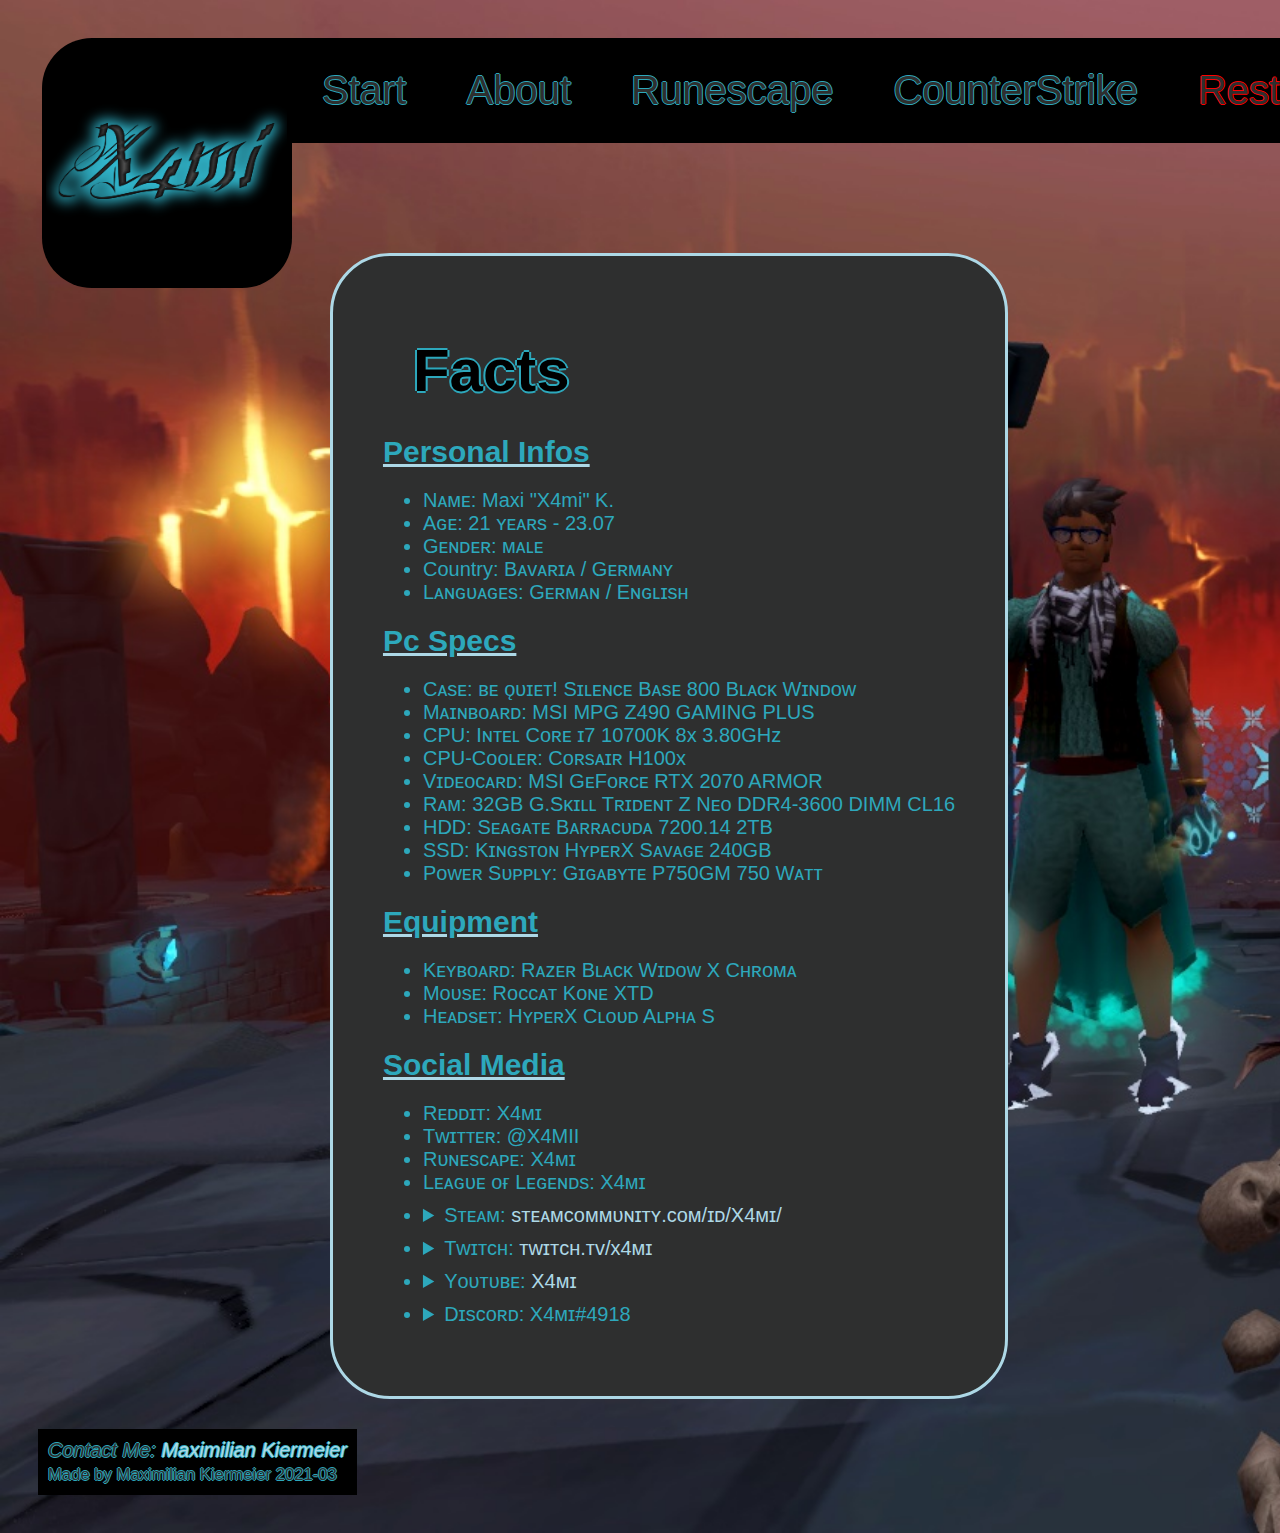
==== Homepage/about.html @ d61db006 "Ordnerstruktur angepasst" ====
<!DOCTYPE html>
<html lang="de">
<head>
    <meta charset="UTF-8">
    <meta name="Author" content="Maximilian Kiermeier">
    <title>Website</title>
    <base href="index.html">
    <link rel="stylesheet" href="style.css">
    <style type="text/css">
        html {
        background-color: black;
        background-image: url('src/aboutbackground.jpg');
        background-size: cover;
        background-repeat: no-repeat;
        }

        section {
            margin-left: 15%;
            padding: 50px;
            width: fit-content;
        }

    </style>
</head>
<body>
    <header>
    <a href="index.html"><img src="src/logo.png" alt="Logo X4mi" width="250" height="250" class="logo"></a>
    <aside>
        <nav class="vertical nav">
            <menu class="menubar">
                <li class="menubarli"><a href="index.html">Start</a></li>
                <li class="menubarli"><a href="about.html">About</a></li>
                <li class="menubarli"> <a href="runescape.html">Runescape</a></li>
                <li class="menubarli"><a href="csgo.html">CounterStrike</a></li>
                <li class="menubarli" id="restliche"><a href="restlicheElemente.html">RestlicheElemente</a></li>
            </menu>
        </nav>
    </aside>
    </header>
    <main>
    <article>
        <section>
         <h1 class="mainheading">Facts</h1>
         <div class>
            <h5>Personal Infos</h5>
            <ul>
                <li>Nᴀᴍᴇ: Maxi "X4mi" K.</li>
                <li>Aɢᴇ: 21 ʏᴇᴀʀs - 23.07</li>
                <li>Gᴇɴᴅᴇʀ: ᴍᴀʟᴇ</li>
                <li>Country: Bᴀᴠᴀʀɪᴀ / Gᴇʀᴍᴀɴʏ</li>
                <li>Lᴀɴɢᴜᴀɢᴇs: Gᴇʀᴍᴀɴ / Eɴɢʟɪsʜ</li>
            </ul>
            <h5 class="specs">Pc Specs</h5>
            <ul>
                <li>Cᴀsᴇ: ʙᴇ ǫᴜɪᴇᴛ! Sɪʟᴇɴᴄᴇ Bᴀsᴇ 800 Bʟᴀᴄᴋ Wɪɴᴅᴏᴡ</li>
                <li>Mᴀɪɴʙᴏᴀʀᴅ: MSI MPG Z490 GAMING PLUS</li>
                <li>CPU: Iɴᴛᴇʟ Cᴏʀᴇ ɪ7 10700K 8x 3.80GHᴢ</li>
                <li>CPU-Cᴏᴏʟᴇʀ: Cᴏʀsᴀɪʀ H100x</li>
                <li>Vɪᴅᴇᴏᴄᴀʀᴅ: MSI GᴇFᴏʀᴄᴇ RTX 2070 ARMOR</li>
                <li>Rᴀᴍ: 32GB G.Sᴋɪʟʟ Tʀɪᴅᴇɴᴛ Z Nᴇᴏ DDR4-3600 DIMM CL16</li>
                <li>HDD: Sᴇᴀɢᴀᴛᴇ Bᴀʀʀᴀᴄᴜᴅᴀ 7200.14 2TB</li>
                <li>SSD: Kɪɴɢsᴛᴏɴ HʏᴘᴇʀX Sᴀᴠᴀɢᴇ 240GB</li>
                <li>Pᴏᴡᴇʀ Sᴜᴘᴘʟʏ: Gɪɢᴀʙʏᴛᴇ P750GM 750 Wᴀᴛᴛ</li>
            </ul>
            <h5>Equipment</h5>
            <ul>
                <li>Kᴇʏʙᴏᴀʀᴅ: Rᴀᴢᴇʀ Bʟᴀᴄᴋ Wɪᴅᴏᴡ X Cʜʀᴏᴍᴀ</li>
                <li>Mᴏᴜsᴇ: Rᴏᴄᴄᴀᴛ Kᴏɴᴇ XTD</li>
                <li>Hᴇᴀᴅsᴇᴛ: HʏᴘᴇʀX Cʟᴏᴜᴅ Aʟᴘʜᴀ S</li>
            </ul>
            <h5>Social Media</h5>
            <ul>
                <li>Rᴇᴅᴅɪᴛ: X4ᴍɪ</li>
                <li>Tᴡɪᴛᴛᴇʀ: @X4MII</li>
                <li>Rᴜɴᴇsᴄᴀᴘᴇ: X4ᴍɪ</li>
                <li>Lᴇᴀɢᴜᴇ ᴏғ Lᴇɢᴇɴᴅs: X4ᴍɪ</li>
                <li>
                    <details>
                        <summary>Sᴛᴇᴀᴍ: <a href="https://www.steamcommunity.com/id/x4mi" target="_blank">sᴛᴇᴀᴍᴄᴏᴍᴍᴜɴɪᴛʏ.ᴄᴏᴍ/ɪᴅ/X4ᴍɪ/</a></summary>
                        <iframe src="https://www.steamcommunity.com/id/x4mi" height="1000" width="1280"></iframe>
                    </details>
                </li>
                <li>
                    <details>
                        <summary>Tᴡɪᴛᴄʜ: <a href="https://www.twitch.tv/x4mi" target="_blank">ᴛᴡɪᴛᴄʜ.ᴛᴠ/x4ᴍɪ</a></summary>
                        <h3>Little clip from one of my streams</h3>
                        <video width="1280" height="720" controls>
                            <source src="src/about/twitchclip.mp4" type="video/mp4">     
                            <track default kind="captions" srclang="de"src="src/about/track.vtt"/> 
                            Konnte nicht abgespielt werden
                        </video>
                     </details>
                </li>
                <li>
                    <details>
                        <summary>Yᴏᴜᴛᴜʙᴇ: <a href="https://www.youtube.com/channel/UC1VKdxwh_9S9wl4Zhwz9ujQ" target="_blank">X4ᴍɪ</a></summary>
                        <h3>Just a little clip from my Youtube</h3>
                        <iframe width="1280" height="720" src="https://www.youtube.com/embed/h4N8uLtnk4E" allowfullscreen></iframe>          
                    </details>
                </li>
                <li>
                    <details>
                        <summary>Dɪsᴄᴏʀᴅ: X4ᴍɪ#4918 </summary>
                        <h3>My Discord Server</h3>
                        <iframe src="https://discord.com/widget?id=421341986226831360&theme=dark" width="350" height="500"></iframe>                    
                    </details>
                </li> 
            </ul>
        </div>
        </section>
    </article>
    </main>
    <footer>
        <address>
        Contact Me:
        <a href="mailto:maximilian.kiermeier@hof-university.de">Maximilian Kiermeier</a>
        </address>
        <small>Made by Maximilian Kiermeier <time>2021-03</time></small> 
    </footer>
</body>
</html>
---- Homepage/style.css ----
#restliche a{
    text-shadow: -1px 0 red, 0 1px red, 1px 0 red, 0 -1px red;
}

#restliche a:hover {
    color: red;
} 

.menubarli{
    list-style-type: none;
    margin: 30px;
    display: inline;
}

.mainheading{
    font-size: 60px;
    color: black;
    text-shadow: -2px 0 rgba(45,168,188,255), 0 2px rgba(45,168,188,255), 2px 0 rgba(45,168,188,255), 0 -2px rgba(45,168,188,255);
    margin: 30px;
}

.mainheading h1 {
    margin: 0;
    font-size: 80px;
}

.mainheading h3 {
    margin: 0;
}

.logo {
    border-bottom-right-radius: 50px ;
    border-bottom-left-radius: 50px;
    border-top-left-radius: 50px;
}

.logo:hover {
    opacity: 100%;
    cursor: pointer;
}

h4{
    font-size: 50px;
    margin: 0px;
}

h5{
    margin-top: 0px;
    margin-bottom: 0px;
    font-size: 30px;
    text-decoration: 3px underline;
    text-decoration-color: lightblue ;
}

h6 {
    font-size: 30px;
    margin-top: 20px;
    margin-bottom: 20px;
}

.righth {
    text-align: right;
}

.inlineDisplay {
    overflow: hidden;
}

.inlineDisplay div div {
    margin: 2%;
    width: 46%;
    float: left;
}

.inlineDisplay div div div {
    float: none;
}

.menubarli a {
    font-size: 40px;
    color: rgba(46,47,47,255);
    text-shadow: -1px 0 rgba(45,168,188,255), 0 1px rgba(45,168,188,255), 1px 0 rgba(45,168,188,255), 0 -1px rgba(45,168,188,255);
    text-decoration: none;
}

.menubarli a:hover {
    color: rgba(45,168,188,255);
    text-decoration: none;
} 
     
a:hover {
    color: rgba(45,168,188,255);
    text-decoration: underline;
    text-decoration-color: rgba(45,168,188,255) ;
}   
a:active, .menubarli a:active {
    color:aqua;
}

a{
    color: lightblue;
    text-decoration: none;
}

details{
    width: fit-content;
    font-size: 20px;
    margin-top: 10px;
    margin-bottom: 10px;
    }
details summary:hover{
    cursor: pointer;
    color: aqua;
}

menu {
    background: black;
    padding-inline-start: 0;
    display:flex; 
    flex-direction:row;
    margin: 0px;
    border-top-right-radius: 50px ;
    border-bottom-right-radius: 50px;
}

header {
    position: sticky;
    top: -1px;
    margin-left: 4px;
    z-index: 10;
    width: fit-content;
}

aside {
    display: inline-block;
    position: absolute;
}

main {
    width: 75%;
    margin-left: 13%;
    margin-top: -40px;
}

section, dialog {
    background:  rgba(46,47,47,255);
    border: 3px solid lightblue;
    border-radius: 60px;
    padding: 30px;
    margin-bottom: 30px;
}
article {
    background: rgba(46,47,47,255);
    background-color: transparent;
}
footer {
    background: black;
    color: rgba(46,47,47,255);
    text-shadow: -1px 0 rgba(45,168,188,255), 0 1px rgba(45,168,188,255), 1px 0 rgba(45,168,188,255), 0 -1px rgba(45,168,188,255);
    font-size: 20px;
    width: fit-content;
    margin-top: 30px;
    padding: 10px;

}
html, dialog{
    font-family: sans-serif;
    font-size: 20px;
    padding: 30px;
    color: rgba(45,168,188,255);
}

dialog {
    position: absolute;
    bottom: -1020px;
    margin-left: 20%;
    width: fit-content;
    height: fit-content;
    z-index: 10;
    border-radius: 0px;
    background-color: black;
    border-color: rgba(45,168,188,255);
}

#feedback legend {
   margin-bottom: 5px;
}

#feedback table{
    width: 100%;
}

#feedback th {
    text-align: right;
    margin-bottom: 15px;
}

#feedback td {
    margin-bottom: 15px;
} 

#textlabel {
    margin-top: 20px;
    margin-bottom: 10px;
    width: 100%;
    display: block;
}

progress {
    width: 100%;
}

textarea {
    width: 100%;
    resize: none;
    height: 110px;
}

button, input, textarea, select {
    background-color: lightblue;
}

button {
    margin-top: 5px;
    border-radius: 5px;
    border-color: lightblue;
    background-color: black;
    color: rgba(45,168,188,255);
    font-size: 20px;
}

button:hover{
    background-color: lightblue;
    color: black;
}
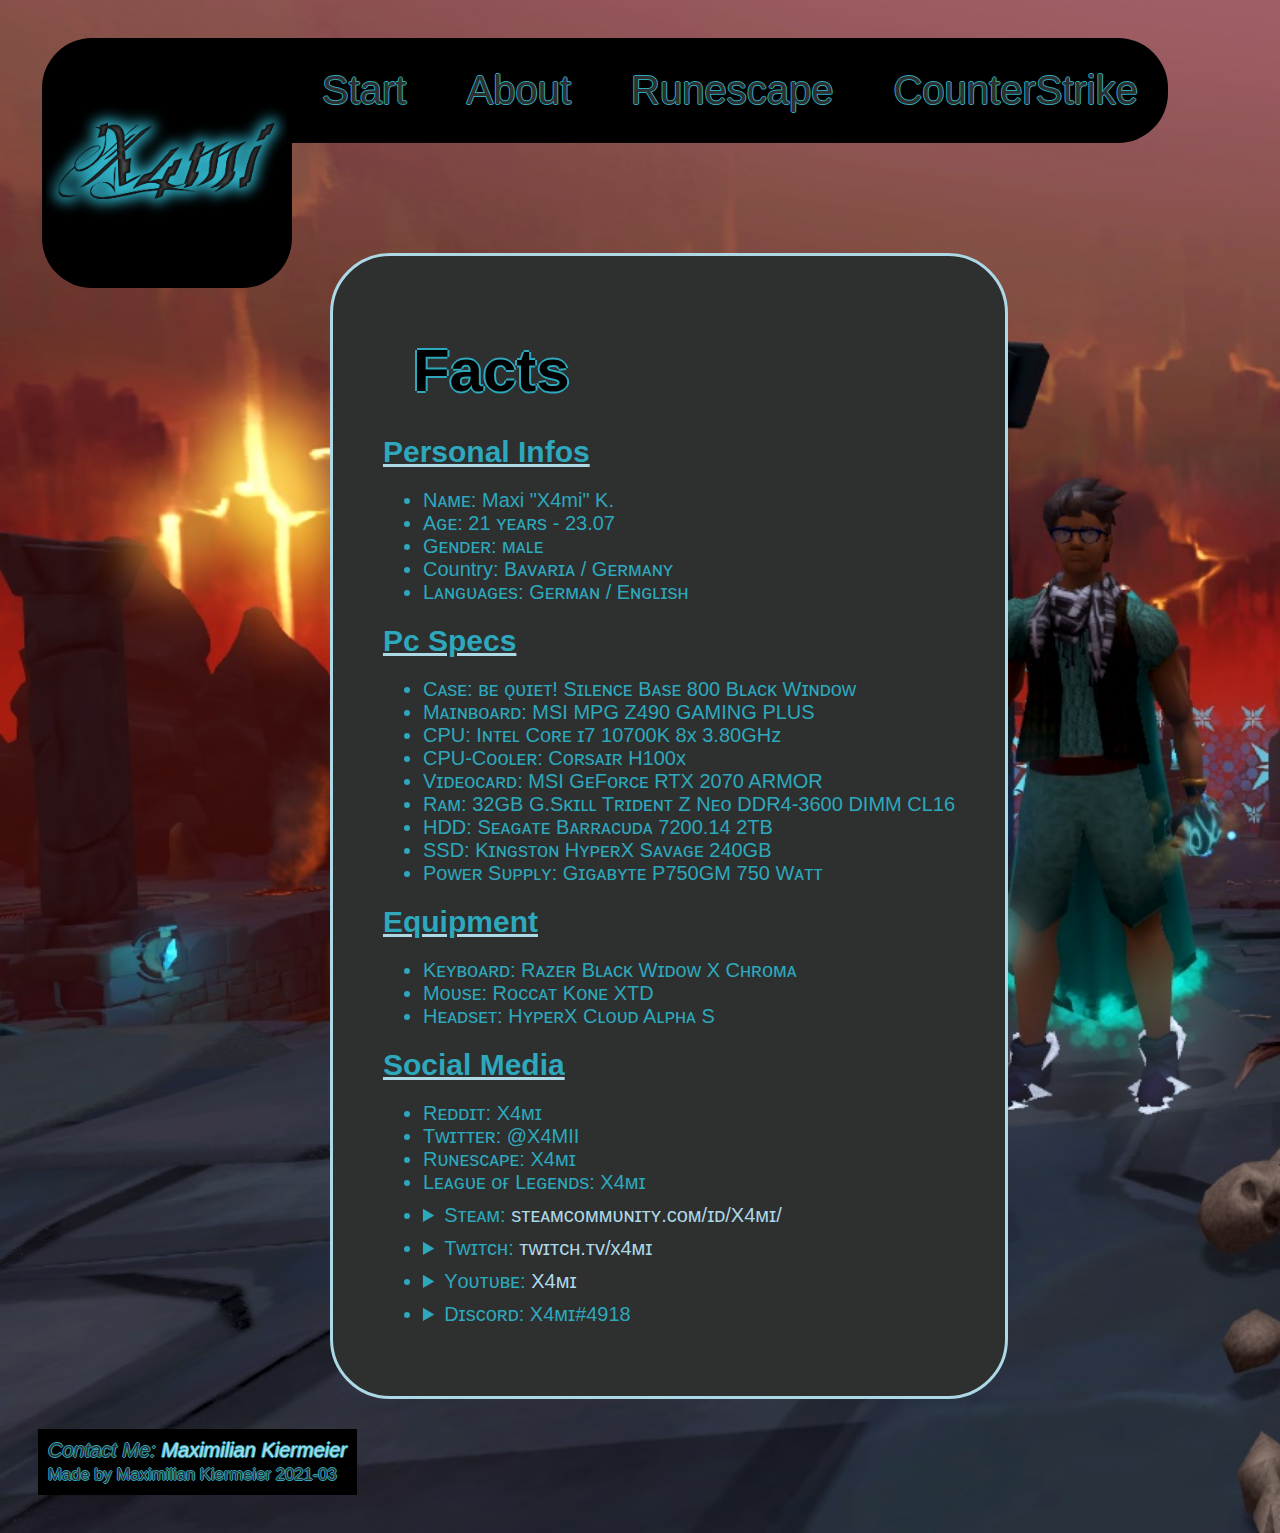
==== commit 2828749f: "Restliche Elemente entfernt" ====
--- a/Homepage/about.html
+++ b/Homepage/about.html
@@ -1,121 +1,129 @@
 <!DOCTYPE html>
 <html lang="de">
+
 <head>
     <meta charset="UTF-8">
     <meta name="Author" content="Maximilian Kiermeier">
-    <title>Website</title>
+    <title>X4mi About</title>
     <base href="index.html">
     <link rel="stylesheet" href="style.css">
+    <link rel="icon" type="image/gif" href="src/logoklein.ico">
     <style type="text/css">
         html {
-        background-color: black;
-        background-image: url('src/aboutbackground.jpg');
-        background-size: cover;
-        background-repeat: no-repeat;
+            background-color: black;
+            background-image: url('src/aboutbackground.jpg');
+            background-size: cover;
+            background-repeat: no-repeat;
         }
 
         section {
             margin-left: 15%;
             padding: 50px;
-            width: fit-content;
+            width: max-content;
         }
-
     </style>
 </head>
+
 <body>
     <header>
-    <a href="index.html"><img src="src/logo.png" alt="Logo X4mi" width="250" height="250" class="logo"></a>
-    <aside>
-        <nav class="vertical nav">
-            <menu class="menubar">
-                <li class="menubarli"><a href="index.html">Start</a></li>
-                <li class="menubarli"><a href="about.html">About</a></li>
-                <li class="menubarli"> <a href="runescape.html">Runescape</a></li>
-                <li class="menubarli"><a href="csgo.html">CounterStrike</a></li>
-                <li class="menubarli" id="restliche"><a href="restlicheElemente.html">RestlicheElemente</a></li>
-            </menu>
-        </nav>
-    </aside>
+        <a href="index.html"><img src="src/logo.png" alt="Logo X4mi" width="250" height="250" class="logo"></a>
+        <aside>
+            <nav class="vertical nav">
+                <menu class="menubar">
+                    <li class="menubarli"><a href="index.html">Start</a></li>
+                    <li class="menubarli"><a href="about.html">About</a></li>
+                    <li class="menubarli"> <a href="runescape.php">Runescape</a></li>
+                    <li class="menubarli"><a href="csgo.html">CounterStrike</a></li>
+                </menu>
+            </nav>
+        </aside>
     </header>
     <main>
-    <article>
-        <section>
-         <h1 class="mainheading">Facts</h1>
-         <div class>
-            <h5>Personal Infos</h5>
-            <ul>
-                <li>Nᴀᴍᴇ: Maxi "X4mi" K.</li>
-                <li>Aɢᴇ: 21 ʏᴇᴀʀs - 23.07</li>
-                <li>Gᴇɴᴅᴇʀ: ᴍᴀʟᴇ</li>
-                <li>Country: Bᴀᴠᴀʀɪᴀ / Gᴇʀᴍᴀɴʏ</li>
-                <li>Lᴀɴɢᴜᴀɢᴇs: Gᴇʀᴍᴀɴ / Eɴɢʟɪsʜ</li>
-            </ul>
-            <h5 class="specs">Pc Specs</h5>
-            <ul>
-                <li>Cᴀsᴇ: ʙᴇ ǫᴜɪᴇᴛ! Sɪʟᴇɴᴄᴇ Bᴀsᴇ 800 Bʟᴀᴄᴋ Wɪɴᴅᴏᴡ</li>
-                <li>Mᴀɪɴʙᴏᴀʀᴅ: MSI MPG Z490 GAMING PLUS</li>
-                <li>CPU: Iɴᴛᴇʟ Cᴏʀᴇ ɪ7 10700K 8x 3.80GHᴢ</li>
-                <li>CPU-Cᴏᴏʟᴇʀ: Cᴏʀsᴀɪʀ H100x</li>
-                <li>Vɪᴅᴇᴏᴄᴀʀᴅ: MSI GᴇFᴏʀᴄᴇ RTX 2070 ARMOR</li>
-                <li>Rᴀᴍ: 32GB G.Sᴋɪʟʟ Tʀɪᴅᴇɴᴛ Z Nᴇᴏ DDR4-3600 DIMM CL16</li>
-                <li>HDD: Sᴇᴀɢᴀᴛᴇ Bᴀʀʀᴀᴄᴜᴅᴀ 7200.14 2TB</li>
-                <li>SSD: Kɪɴɢsᴛᴏɴ HʏᴘᴇʀX Sᴀᴠᴀɢᴇ 240GB</li>
-                <li>Pᴏᴡᴇʀ Sᴜᴘᴘʟʏ: Gɪɢᴀʙʏᴛᴇ P750GM 750 Wᴀᴛᴛ</li>
-            </ul>
-            <h5>Equipment</h5>
-            <ul>
-                <li>Kᴇʏʙᴏᴀʀᴅ: Rᴀᴢᴇʀ Bʟᴀᴄᴋ Wɪᴅᴏᴡ X Cʜʀᴏᴍᴀ</li>
-                <li>Mᴏᴜsᴇ: Rᴏᴄᴄᴀᴛ Kᴏɴᴇ XTD</li>
-                <li>Hᴇᴀᴅsᴇᴛ: HʏᴘᴇʀX Cʟᴏᴜᴅ Aʟᴘʜᴀ S</li>
-            </ul>
-            <h5>Social Media</h5>
-            <ul>
-                <li>Rᴇᴅᴅɪᴛ: X4ᴍɪ</li>
-                <li>Tᴡɪᴛᴛᴇʀ: @X4MII</li>
-                <li>Rᴜɴᴇsᴄᴀᴘᴇ: X4ᴍɪ</li>
-                <li>Lᴇᴀɢᴜᴇ ᴏғ Lᴇɢᴇɴᴅs: X4ᴍɪ</li>
-                <li>
-                    <details>
-                        <summary>Sᴛᴇᴀᴍ: <a href="https://www.steamcommunity.com/id/x4mi" target="_blank">sᴛᴇᴀᴍᴄᴏᴍᴍᴜɴɪᴛʏ.ᴄᴏᴍ/ɪᴅ/X4ᴍɪ/</a></summary>
-                        <iframe src="https://www.steamcommunity.com/id/x4mi" height="1000" width="1280"></iframe>
-                    </details>
-                </li>
-                <li>
-                    <details>
-                        <summary>Tᴡɪᴛᴄʜ: <a href="https://www.twitch.tv/x4mi" target="_blank">ᴛᴡɪᴛᴄʜ.ᴛᴠ/x4ᴍɪ</a></summary>
-                        <h3>Little clip from one of my streams</h3>
-                        <video width="1280" height="720" controls>
-                            <source src="src/about/twitchclip.mp4" type="video/mp4">     
-                            <track default kind="captions" srclang="de"src="src/about/track.vtt"/> 
-                            Konnte nicht abgespielt werden
-                        </video>
-                     </details>
-                </li>
-                <li>
-                    <details>
-                        <summary>Yᴏᴜᴛᴜʙᴇ: <a href="https://www.youtube.com/channel/UC1VKdxwh_9S9wl4Zhwz9ujQ" target="_blank">X4ᴍɪ</a></summary>
-                        <h3>Just a little clip from my Youtube</h3>
-                        <iframe width="1280" height="720" src="https://www.youtube.com/embed/h4N8uLtnk4E" allowfullscreen></iframe>          
-                    </details>
-                </li>
-                <li>
-                    <details>
-                        <summary>Dɪsᴄᴏʀᴅ: X4ᴍɪ#4918 </summary>
-                        <h3>My Discord Server</h3>
-                        <iframe src="https://discord.com/widget?id=421341986226831360&theme=dark" width="350" height="500"></iframe>                    
-                    </details>
-                </li> 
-            </ul>
-        </div>
-        </section>
-    </article>
+        <article>
+            <section>
+                <h1 class="mainheading"><slot>Facts</slot></h1>
+                <div class>
+                    <h5>Personal Infos</h5>
+                    <ul>
+                        <li>Nᴀᴍᴇ: Maxi "X4mi" K.</li>
+                        <li>Aɢᴇ: 21 ʏᴇᴀʀs - 23.07</li>
+                        <li>Gᴇɴᴅᴇʀ: ᴍᴀʟᴇ</li>
+                        <li>Country: Bᴀᴠᴀʀɪᴀ / Gᴇʀᴍᴀɴʏ</li>
+                        <li>Lᴀɴɢᴜᴀɢᴇs: Gᴇʀᴍᴀɴ / Eɴɢʟɪsʜ</li>
+                    </ul>
+                    <h5 class="specs">Pc Specs</h5>
+                    <ul>
+                        <li>Cᴀsᴇ: ʙᴇ ǫᴜɪᴇᴛ! Sɪʟᴇɴᴄᴇ Bᴀsᴇ 800 Bʟᴀᴄᴋ Wɪɴᴅᴏᴡ</li>
+                        <li>Mᴀɪɴʙᴏᴀʀᴅ: MSI MPG Z490 GAMING PLUS</li>
+                        <li>CPU: Iɴᴛᴇʟ Cᴏʀᴇ ɪ7 10700K 8x 3.80GHᴢ</li>
+                        <li>CPU-Cᴏᴏʟᴇʀ: Cᴏʀsᴀɪʀ H100x</li>
+                        <li>Vɪᴅᴇᴏᴄᴀʀᴅ: MSI GᴇFᴏʀᴄᴇ RTX 2070 ARMOR</li>
+                        <li>Rᴀᴍ: 32GB G.Sᴋɪʟʟ Tʀɪᴅᴇɴᴛ Z Nᴇᴏ DDR4-3600 DIMM CL16</li>
+                        <li>HDD: Sᴇᴀɢᴀᴛᴇ Bᴀʀʀᴀᴄᴜᴅᴀ 7200.14 2TB</li>
+                        <li>SSD: Kɪɴɢsᴛᴏɴ HʏᴘᴇʀX Sᴀᴠᴀɢᴇ 240GB</li>
+                        <li>Pᴏᴡᴇʀ Sᴜᴘᴘʟʏ: Gɪɢᴀʙʏᴛᴇ P750GM 750 Wᴀᴛᴛ</li>
+                    </ul>
+                    <h5>Equipment</h5>
+                    <ul>
+                        <li>Kᴇʏʙᴏᴀʀᴅ: Rᴀᴢᴇʀ Bʟᴀᴄᴋ Wɪᴅᴏᴡ X Cʜʀᴏᴍᴀ</li>
+                        <li>Mᴏᴜsᴇ: Rᴏᴄᴄᴀᴛ Kᴏɴᴇ XTD</li>
+                        <li>Hᴇᴀᴅsᴇᴛ: HʏᴘᴇʀX Cʟᴏᴜᴅ Aʟᴘʜᴀ S</li>
+                    </ul>
+                    <h5>Social Media</h5>
+                    <ul>
+                        <li>Rᴇᴅᴅɪᴛ: X4ᴍɪ</li>
+                        <li>Tᴡɪᴛᴛᴇʀ: @X4MII</li>
+                        <li>Rᴜɴᴇsᴄᴀᴘᴇ: X4ᴍɪ</li>
+                        <li>Lᴇᴀɢᴜᴇ ᴏғ Lᴇɢᴇɴᴅs: X4ᴍɪ</li>
+                        <li>
+                            <details>
+                                <summary>Sᴛᴇᴀᴍ: <a href="https://www.steamcommunity.com/id/x4mi"
+                                        target="_blank">sᴛᴇᴀᴍᴄᴏᴍᴍᴜɴɪᴛʏ.ᴄᴏᴍ/ɪᴅ/X4ᴍɪ/</a></summary>
+                                <iframe src="https://www.steamcommunity.com/id/x4mi" height="1000"
+                                    width="1280"></iframe>
+                            </details>
+                        </li>
+                        <li>
+                            <details>
+                                <summary>Tᴡɪᴛᴄʜ: <a href="https://www.twitch.tv/x4mi" target="_blank">ᴛᴡɪᴛᴄʜ.ᴛᴠ/x4ᴍɪ</a>
+                                </summary>
+                                <h3>Little clip from one of my streams</h3>
+                                <video width="1280" height="720" controls>
+                                    <source src="src/about/twitchclip.mp4" type="video/mp4">
+                                    <track default kind="captions" srclang="de" src="src/about/track.vtt" />
+                                    Konnte nicht abgespielt werden
+                                </video>
+                            </details>
+                        </li>
+                        <li>
+                            <details>
+                                <summary>Yᴏᴜᴛᴜʙᴇ: <a href="https://www.youtube.com/channel/UC1VKdxwh_9S9wl4Zhwz9ujQ"
+                                        target="_blank">X4ᴍɪ</a></summary>
+                                <h3>Just a little clip from my Youtube</h3>
+                                <iframe width="1280" height="720" src="https://www.youtube.com/embed/h4N8uLtnk4E"
+                                    allowfullscreen></iframe>
+                            </details>
+                        </li>
+                        <li>
+                            <details>
+                                <summary>Dɪsᴄᴏʀᴅ: X4ᴍɪ#4918 </summary>
+                                <h3>My Discord Server</h3>
+                                <iframe src="https://discord.com/widget?id=421341986226831360&theme=dark" width="350"
+                                    height="500"></iframe>
+                            </details>
+                        </li>
+                    </ul>
+                </div>
+            </section>
+        </article>
     </main>
     <footer>
         <address>
-        Contact Me:
-        <a href="mailto:maximilian.kiermeier@hof-university.de">Maximilian Kiermeier</a>
+            Contact Me:
+            <a href="mailto:maximilian.kiermeier@hof-university.de">Maximilian Kiermeier</a>
         </address>
-        <small>Made by Maximilian Kiermeier <time>2021-03</time></small> 
+        <small>Made by Maximilian Kiermeier <time>2021-03</time></small>
     </footer>
 </body>
-</html>
+
+</html>--- a/Homepage/style.css
+++ b/Homepage/style.css
@@ -1,22 +1,21 @@
-
-#restliche a{
+#restliche a {
     text-shadow: -1px 0 red, 0 1px red, 1px 0 red, 0 -1px red;
 }
 
 #restliche a:hover {
     color: red;
-} 
-
-.menubarli{
+}
+
+.menubarli {
     list-style-type: none;
     margin: 30px;
     display: inline;
 }
 
-.mainheading{
+.mainheading {
     font-size: 60px;
     color: black;
-    text-shadow: -2px 0 rgba(45,168,188,255), 0 2px rgba(45,168,188,255), 2px 0 rgba(45,168,188,255), 0 -2px rgba(45,168,188,255);
+    text-shadow: -2px 0 rgba(45, 168, 188, 255), 0 2px rgba(45, 168, 188, 255), 2px 0 rgba(45, 168, 188, 255), 0 -2px rgba(45, 168, 188, 255);
     margin: 30px;
 }
 
@@ -30,7 +29,7 @@
 }
 
 .logo {
-    border-bottom-right-radius: 50px ;
+    border-bottom-right-radius: 50px;
     border-bottom-left-radius: 50px;
     border-top-left-radius: 50px;
 }
@@ -40,17 +39,17 @@
     cursor: pointer;
 }
 
-h4{
+h4 {
     font-size: 50px;
     margin: 0px;
 }
 
-h5{
+h5 {
     margin-top: 0px;
     margin-bottom: 0px;
     font-size: 30px;
     text-decoration: 3px underline;
-    text-decoration-color: lightblue ;
+    text-decoration-color: lightblue;
 }
 
 h6 {
@@ -79,37 +78,39 @@
 
 .menubarli a {
     font-size: 40px;
-    color: rgba(46,47,47,255);
-    text-shadow: -1px 0 rgba(45,168,188,255), 0 1px rgba(45,168,188,255), 1px 0 rgba(45,168,188,255), 0 -1px rgba(45,168,188,255);
+    color: rgba(46, 47, 47, 255);
+    text-shadow: -1px 0 rgba(45, 168, 188, 255), 0 1px rgba(45, 168, 188, 255), 1px 0 rgba(45, 168, 188, 255), 0 -1px rgba(45, 168, 188, 255);
     text-decoration: none;
 }
 
 .menubarli a:hover {
-    color: rgba(45,168,188,255);
+    color: rgba(45, 168, 188, 255);
     text-decoration: none;
-} 
-     
+}
+
 a:hover {
-    color: rgba(45,168,188,255);
+    color: rgba(45, 168, 188, 255);
     text-decoration: underline;
-    text-decoration-color: rgba(45,168,188,255) ;
-}   
+    text-decoration-color: rgba(45, 168, 188, 255);
+}
+
 a:active, .menubarli a:active {
-    color:aqua;
-}
-
-a{
+    color: aqua;
+}
+
+a {
     color: lightblue;
     text-decoration: none;
 }
 
-details{
+details {
     width: fit-content;
     font-size: 20px;
     margin-top: 10px;
     margin-bottom: 10px;
-    }
-details summary:hover{
+}
+
+details summary:hover {
     cursor: pointer;
     color: aqua;
 }
@@ -117,10 +118,10 @@
 menu {
     background: black;
     padding-inline-start: 0;
-    display:flex; 
-    flex-direction:row;
+    display: flex;
+    flex-direction: row;
     margin: 0px;
-    border-top-right-radius: 50px ;
+    border-top-right-radius: 50px;
     border-bottom-right-radius: 50px;
 }
 
@@ -144,50 +145,52 @@
 }
 
 section, dialog {
-    background:  rgba(46,47,47,255);
+    background: rgba(46, 47, 47, 255);
     border: 3px solid lightblue;
     border-radius: 60px;
     padding: 30px;
     margin-bottom: 30px;
-}
+    text-align: justify;
+}
+
 article {
-    background: rgba(46,47,47,255);
+    background: rgba(46, 47, 47, 255);
     background-color: transparent;
 }
+
 footer {
     background: black;
-    color: rgba(46,47,47,255);
-    text-shadow: -1px 0 rgba(45,168,188,255), 0 1px rgba(45,168,188,255), 1px 0 rgba(45,168,188,255), 0 -1px rgba(45,168,188,255);
-    font-size: 20px;
-    width: fit-content;
+    color: rgba(46, 47, 47, 255);
+    text-shadow: -1px 0 rgba(45, 168, 188, 255), 0 1px rgba(45, 168, 188, 255), 1px 0 rgba(45, 168, 188, 255), 0 -1px rgba(45, 168, 188, 255);
+    font-size: 20px;
+    width: max-content;
     margin-top: 30px;
     padding: 10px;
-
-}
-html, dialog{
+}
+
+html, dialog {
     font-family: sans-serif;
     font-size: 20px;
     padding: 30px;
-    color: rgba(45,168,188,255);
+    color: rgba(45, 168, 188, 255);
 }
 
 dialog {
-    position: absolute;
-    bottom: -1020px;
+    bottom: 50px;
     margin-left: 20%;
-    width: fit-content;
-    height: fit-content;
+    width: max-content;
+    height: max-content;
     z-index: 10;
     border-radius: 0px;
     background-color: black;
-    border-color: rgba(45,168,188,255);
+    border-color: rgba(45, 168, 188, 255);
 }
 
 #feedback legend {
-   margin-bottom: 5px;
-}
-
-#feedback table{
+    margin-bottom: 5px;
+}
+
+#feedback table {
     width: 100%;
 }
 
@@ -198,7 +201,7 @@
 
 #feedback td {
     margin-bottom: 15px;
-} 
+}
 
 #textlabel {
     margin-top: 20px;
@@ -226,12 +229,11 @@
     border-radius: 5px;
     border-color: lightblue;
     background-color: black;
-    color: rgba(45,168,188,255);
-    font-size: 20px;
-}
-
-button:hover{
+    color: rgba(45, 168, 188, 255);
+    font-size: 20px;
+}
+
+button:hover {
     background-color: lightblue;
     color: black;
-}
-
+}